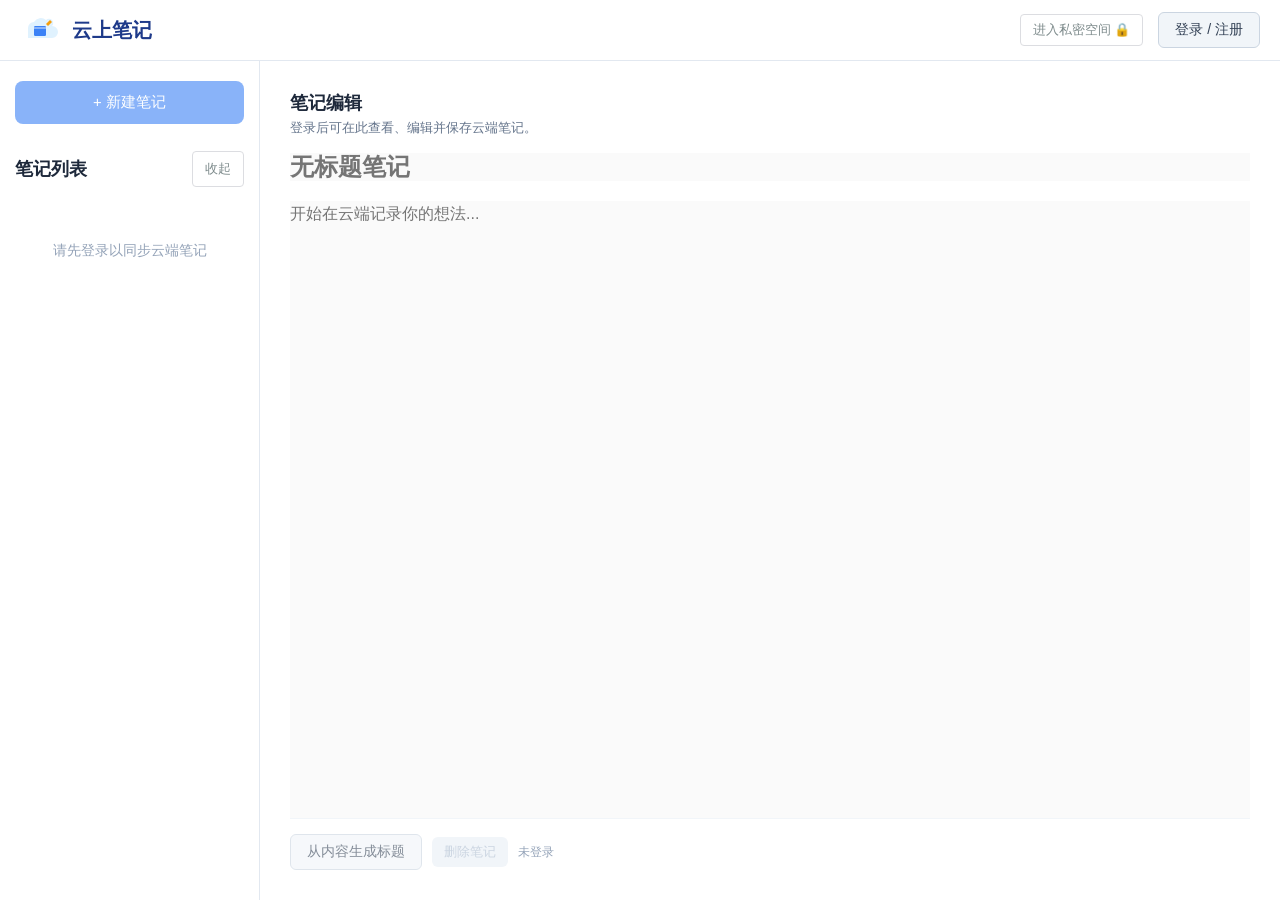
==== index.html @ a52d8c42 "Add files via upload" ====
<!DOCTYPE html>
<html lang="zh-CN">
<head>
    <meta charset="UTF-8">
    <meta name="viewport" content="width=device-width, initial-scale=1.0">
        <meta http-equiv="Content-Security-Policy" content="
            default-src 'self';
            script-src 'self';
            style-src 'self';
            connect-src 'self' https://*.supabase.co https://supabase.com wss://*.supabase.co;
            form-action 'self' https://*.supabase.co https://supabase.com;
            img-src 'self' data:;
        ">
    <title>云上笔记 - 随心记录，云端相伴</title>
    <link rel="icon" href="favicon.svg" type="image/svg+xml">
    <link rel="stylesheet" href="style.css">
    <script src="config.js" defer></script>
    <script src="supabase.js" defer></script>
</head>
<body>
    <noscript>
        <div class="noscript-warning">请开启 JavaScript 后再访问本网站。</div>
    </noscript>
    <!-- 顶部导航栏 -->
    <header>
        <div class="header-container">
            <div class="logo-container">
                <svg class="logo-svg" viewBox="0 0 100 100" width="40" height="40">
                    <path d="M20 70 L80 70 A15 15 0 0 0 80 40 A10 10 0 0 0 65 25 A20 20 0 0 0 35 30 A15 15 0 0 0 20 45 Z" fill="#e0f2fe"/>
                    <rect x="35" y="40" width="30" height="25" rx="3" fill="#3b82f6" />
                    <line x1="35" y1="45" x2="65" y2="45" stroke="#ffffff" stroke-width="2"/>
                    <path d="M65 35 L75 25 L80 30 L70 40 Z" fill="#f59e0b"/>
                </svg>
                <h1>云上笔记</h1>
            </div>
            <div class="user-auth-zone">
                <span id="user-email" class="user-email"></span>
                <button id="goToSecretBtn_secret" class="btn-nav">进入私密空间 🔒</button>
                <button id="auth-btn" class="btn-secondary">登录 / 注册</button>
                <button id="delete-account-btn" class="btn-danger hidden">注销账户</button>
            </div>
        </div>
    </header>

    <!-- 主体内容区 -->
    <main class="main-container">
        <section class="sidebar">
            <div class="sidebar-actions">
                <button id="new-note-btn" class="btn-primary" disabled>+ 新建笔记</button>
            </div>
            <div class="sidebar-header">
                <h2>笔记列表</h2>
                <button id="noteListToggleBtn" class="btn-nav" aria-expanded="true">收起</button>
            </div>
            <div id="notes-list" class="notes-list">
                <div class="placeholder-text">请先登录以同步云端笔记</div>
            </div>
        </section>

        <section class="editor-area">
            <div class="editor-header">
                <div class="editor-title-group">
                    <h2>笔记编辑</h2>
                    <p class="editor-hint">登录后可在此查看、编辑并保存云端笔记。</p>
                </div>
            </div>
            <input type="text" id="note-title" placeholder="无标题笔记" class="input-title" disabled>
            <textarea id="note-content" placeholder="开始在云端记录你的想法..." class="textarea-content" disabled></textarea>
            <div class="editor-footer">
                <button id="generate-title-btn" class="btn-secondary" disabled>从内容生成标题</button>
                <button id="delete-note-btn" class="btn-danger" disabled>删除笔记</button>
                <span id="save-status" class="status-text">未登录</span>
            </div>
        </section>
    </main>

    <!-- 登录/注册 弹窗 -->
    <div id="auth-modal" class="modal hidden">
        <div class="modal-content">
            <div class="auth-mode-buttons">
                <button type="button" id="login-mode-btn" class="btn-primary auth-mode-active">登录</button>
                <button type="button" id="register-mode-btn" class="btn-secondary">注册</button>
            </div>
            <h2 id="modal-title">账户登录</h2>
            <div id="auth-error" class="auth-error"></div>
            <input type="email" id="auth-input-email" placeholder="请输入邮箱">
            <input type="password" id="auth-input-password" placeholder="请输入密码">
            <div id="redirect-option-container" class="auth-redirect-option">
                <label>
                    <input type="checkbox" id="auth-redirect-checkbox" checked>
                    邮箱确认后跳回我的网站
                </label>
            </div>
            <div class="modal-buttons">
                <button id="submit-auth" class="btn-primary">登录</button>
                <button id="close-modal" class="btn-text">取消</button>
            </div>
        </div>
    </div>

    <!-- 生成标题 确认弹窗 -->
    <div id="title-confirm-modal" class="modal hidden">
        <div class="modal-content">
            <h2>确认/编辑标题</h2>
            <input type="text" id="generated-title-input" placeholder="自动生成的标题" />
            <div class="modal-buttons">
                <button id="confirm-title-btn" class="btn-primary">确认并保存</button>
                <button id="cancel-title-btn" class="btn-secondary">取消</button>
            </div>
        </div>
    </div>

    <script src="script.js" defer></script>
    <!-- 调试栏已移除 -->
</body>
</html>
---- style.css ----
/* 全局样式重置 */
* {
    margin: 0;
    padding: 0;
    box-sizing: border-box;
    font-family: 'PingFang SC', 'Microsoft YaHei', sans-serif;
}

body {
    background-color: #f8fafc;
    color: #334155;
    min-height: 100vh;
    display: flex;
    flex-direction: column;
    overflow-x: hidden;
    -webkit-text-size-adjust: 100%;
}

button,
input,
textarea {
    font-family: inherit;
}

.logo-svg {
    width: 40px;
    height: 40px;
    flex-shrink: 0;
}

/* 导航栏 */
header {
    background-color: #ffffff;
    padding: 10px 20px;
    border-bottom: 1px solid #e2e8f0;
    box-shadow: 0 1px 3px rgba(0,0,0,0.05);
}

.logo-container {
    display: flex;
    align-items: center;
    gap: 12px;
}

.logo-container h1 {
    font-size: 20px;
    color: #1e3a8a;
    font-weight: 600;
}

/* 主体布局 */
.main-container {
    display: flex;
    flex: 1 1 auto;
    overflow: hidden;
    min-height: 0;
}

/* 侧边栏 */
.sidebar {
    width: 260px;
    min-width: 260px;
    background-color: #ffffff;
    border-right: 1px solid #e2e8f0;
    padding: 20px 15px;
    display: flex;
    flex-direction: column;
    gap: 15px;
}

.sidebar-header,
.editor-header {
    display: flex;
    justify-content: space-between;
    align-items: center;
    gap: 12px;
}

.sidebar-header h2,
.editor-header h2 {
    font-size: 18px;
    color: #1e293b;
}

.sidebar-actions {
    display: flex;
    justify-content: flex-start;
    margin-bottom: 12px;
}

.sidebar-actions .btn-primary {
    width: 100%;
}

.sidebar-header {
    align-items: center;
}

.sidebar-header .btn-nav {
    padding: 8px 12px;
    font-size: 13px;
}

.notes-list.collapsed {
    display: none;
}

.editor-header {
    margin-bottom: 16px;
}

.editor-title-group p.editor-hint {
    margin-top: 4px;
    font-size: 13px;
    color: #64748b;
}

.btn-primary {
    background-color: #3b82f6;
    color: white;
    border: none;
    padding: 12px;
    border-radius: 8px;
    font-size: 15px;
    cursor: pointer;
    font-weight: 500;
    transition: background 0.2s;
}

.btn-primary:hover {
    background-color: #2563eb;
}
.btn-primary:disabled,
.btn-secondary:disabled {
    opacity: 0.6;
    cursor: not-allowed;
}

.notes-list {
    flex: 1;
    overflow-y: auto;
    display: flex;
    flex-direction: column;
    gap: 8px;
}

.note-item {
    padding: 12px;
    background: #f8fafc;
    border-radius: 6px;
    cursor: pointer;
    border: 1px solid transparent;
    transition: all 0.2s;
}

.note-item:hover, .note-item.active {
    background: #eff6ff;
    border-color: #bfdbfe;
}

.note-item-title {
    font-weight: 500;
    font-size: 14px;
    line-height: 1.4;
    word-break: break-word;
    overflow: hidden;
    text-overflow: ellipsis;
    display: -webkit-box;
    -webkit-line-clamp: 2;
    line-clamp: 2;
    -webkit-box-orient: vertical;
}

/* 编辑器区域 */
.editor-area {
    flex: 1 1 auto;
    display: flex;
    flex-direction: column;
    background: #ffffff;
    padding: 30px;
    min-width: 0;
}

.input-title {
    border: none;
    outline: none;
    font-size: 24px;
    font-weight: 600;
    margin-bottom: 20px;
    color: #1e293b;
    width: 100%;
}

.textarea-content {
    flex: 1;
    border: none;
    outline: none;
    resize: none;
    font-size: 16px;
    line-height: 1.6;
    color: #334155;
}

.editor-footer {
    padding-top: 15px;
    border-top: 1px solid #f1f5f9;
    display: flex;
    justify-content: space-between;
    align-items: center;
    flex-wrap: wrap;
    gap: 10px;
}

.editor-footer button {
    float: none !important;
}

.status-text {
    font-size: 12px;
    color: #94a3b8;
    flex: 1 1 auto;
    min-width: 120px;
}

@media screen and (max-width: 820px) {
    header {
        padding: 12px 16px;
    }

    .header-container {
        flex-direction: column;
        align-items: stretch;
    }

    .user-auth-zone {
        justify-content: space-between;
        width: 100%;
    }

    .main-container {
        flex-direction: column;
        overflow: visible;
    }

    .sidebar {
        width: 100%;
        min-width: 0;
        border-right: none;
        border-bottom: 1px solid #e2e8f0;
        padding: 16px;
    }

    .sidebar-header,
    .editor-header {
        flex-direction: column;
        align-items: stretch;
    }

    .editor-area {
        padding: 20px;
    }

    .input-title {
        font-size: 20px;
    }

    .textarea-content {
        font-size: 15px;
    }

    .editor-footer {
        justify-content: flex-start;
        flex-direction: column;
        align-items: stretch;
    }

    .editor-footer button {
        width: 100%;
    }

    .modal-content {
        padding: 24px;
    }
}

@media screen and (max-width: 520px) {
    header {
        padding: 12px 12px;
    }

    .logo-container {
        gap: 10px;
    }

    .logo-container h1 {
        font-size: 18px;
    }

    .user-auth-zone {
        gap: 10px;
    }

    .sidebar {
        padding: 14px 12px;
    }

    .btn-primary,
    .btn-secondary,
    .btn-danger,
    .btn-nav {
        width: 100%;
        padding: 12px;
        font-size: 14px;
    }

    .sidebar-header,
    .editor-header {
        align-items: stretch;
    }

    .editor-header h2 {
        font-size: 16px;
    }

    .editor-title-group p.editor-hint {
        font-size: 12px;
    }

    .modal-content {
        padding: 20px;
    }
}

/* 顶部导航增强 */
.header-container {
    display: flex;
    justify-content: space-between;
    align-items: center;
    flex-wrap: wrap;
    gap: 12px;
}
.user-auth-zone {
    display: flex;
    align-items: center;
    gap: 15px;
    flex-wrap: wrap;
}
.user-email {
    font-size: 14px;
    color: #64748b;
}
.btn-secondary {
    background-color: #f1f5f9;
    color: #334155;
    border: 1px solid #cbd5e1;
    padding: 8px 16px;
    border-radius: 6px;
    cursor: pointer;
    font-size: 14px;
}
.btn-secondary:hover {
    background-color: #e2e8f0;
}
.btn-text {
    background: none;
    border: none;
    color: #64748b;
    cursor: pointer;
}

/* 弹窗样式 */
.modal {
    position: fixed;
    top: 0; left: 0; width: 100vw; height: 100vh;
    background: rgba(0, 0, 0, 0.4);
    display: flex;
    justify-content: center;
    align-items: center;
    z-index: 999;
}
.hidden {
    display: none !important;
}

.modal.hidden {
    display: none !important;
}
.modal-content {
    background: white;
    padding: 30px;
    border-radius: 12px;
    width: min(90vw, 360px);
    display: flex;
    flex-direction: column;
    gap: 15px;
    box-shadow: 0 10px 25px rgba(0,0,0,0.1);
}
.auth-mode-buttons {
    display: flex;
    gap: 10px;
}
.auth-mode-buttons button {
    flex: 1;
}
.auth-error {
    color: #dc2626;
    font-size: 13px;
    min-height: 18px;
}
.modal-content h2 {
    font-size: 20px;
    color: #1e293b;
}
.modal-content input {
    padding: 10px;
    border: 1px solid #cbd5e1;
    border-radius: 6px;
    outline: none;
}
.modal-content input:focus {
    border-color: #3b82f6;
    box-shadow: 0 0 0 3px rgba(59, 130, 246, 0.15);
}
.modal-buttons {
    display: flex;
    flex-direction: column;
    gap: 10px;
    margin-top: 10px;
}

/* Title confirm modal overrides */
#title-confirm-modal .modal-content {
    width: min(90vw, 420px);
}
#generated-title-input {
    padding: 10px;
    border: 1px solid #cbd5e1;
    border-radius: 6px;
    outline: none;
}
#generated-title-input:focus {
    border-color: #10b981;
    box-shadow: 0 0 0 3px rgba(16,185,129,0.12);
}
.placeholder-text {
    text-align: center;
    color: #94a3b8;
    margin-top: 40px;
    font-size: 14px;
}

.noscript-warning {
    padding: 18px 16px;
    text-align: center;
    background: #fef2f2;
    color: #b91c1c;
    border-bottom: 1px solid #fca5a5;
    font-size: 14px;
}

.btn-danger {
    background-color: #ef4444;
    color: white;
    border: none;
    padding: 6px 12px;
    border-radius: 6px;
    cursor: pointer;
    font-size: 13px;
    transition: background 0.2s;
}
.btn-danger:hover {
    background-color: #dc2626;
}
.btn-danger:disabled {
    background-color: #f1f5f9;
    color: #cbd5e1;
    cursor: not-allowed;
}

.btn-nav {
    background: none;
    border: 1px solid #dcdde1;
    padding: 6px 12px;
    font-size: 13px;
    border-radius: 4px;
    cursor: pointer;
    color: #7f8c8d;
    transition: all 0.2s;
}
.btn-nav:hover {
    background-color: #f5f6fa;
    color: #2c3e50;
    border-color: #b2bec3;
}
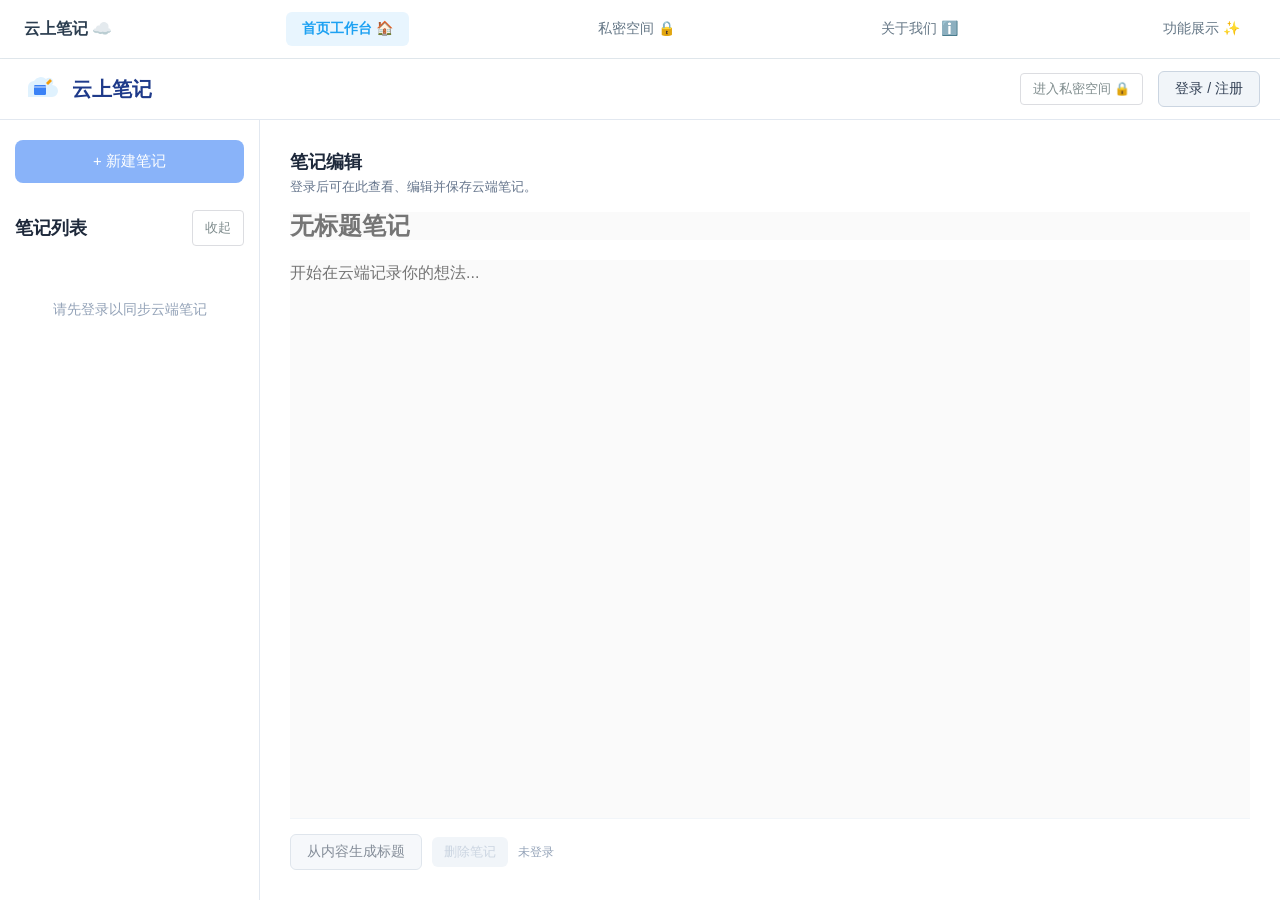
==== commit c50e2f8d: "Add files via upload" ====
--- a/index.html
+++ b/index.html
@@ -21,6 +21,11 @@
     <noscript>
         <div class="noscript-warning">请开启 JavaScript 后再访问本网站。</div>
     </noscript>
+     <!-- 🌟 就在这里！作为 body 的第一个亲儿子 -->
+    <div id="global-navbar" class="navbar-box"></div>
+
+    <!-- 你网页原本的所有代码、大盒子（比如 <div class="container">）保持原样紧随其后 -->
+    </div>
     <!-- 顶部导航栏 -->
     <header>
         <div class="header-container">
@@ -35,7 +40,7 @@
             </div>
             <div class="user-auth-zone">
                 <span id="user-email" class="user-email"></span>
-                <button id="goToSecretBtn_secret" class="btn-nav">进入私密空间 🔒</button>
+                <button id="goToSecretBtn" class="btn-nav">进入私密空间 🔒</button>
                 <button id="auth-btn" class="btn-secondary">登录 / 注册</button>
                 <button id="delete-account-btn" class="btn-danger hidden">注销账户</button>
             </div>
@@ -111,6 +116,9 @@
     </div>
 
     <script src="script.js" defer></script>
+
+    <script src="common.js"></script>
+
     <!-- 调试栏已移除 -->
 </body>
 </html>
--- a/style.css
+++ b/style.css
@@ -492,3 +492,50 @@
     color: #2c3e50;
     border-color: #b2bec3;
 }
+
+#global-navbar {
+    display: flex;
+    justify-content: space-between; /* 🌟 核心：两端对齐，中间拉开 */
+    align-items: center;            /* 上下垂直居中 */
+    background-color: #ffffff;
+    padding: 12px 24px;
+    border-bottom: 1px solid #e1e8ed;
+    box-shadow: 0 2px 8px rgba(0,0,0,0.02);
+    box-sizing: border-box;
+}
+
+
+/* 🌟 2. 子元素使用独特的专用前缀 g-nav__，哪怕你原本的 CSS 里有同名样式也互不干扰 */
+.g-nav__item {
+    text-decoration: none !important; /* 强制去掉所有可能继承的下划线 */
+    color: #657786 !important;       /* 确保导航字色不受页面全局字色影响 */
+    font-size: 14px;
+    font-weight: 500;
+    padding: 8px 16px;
+    border-radius: 6px;
+    transition: all 0.2s ease;
+    display: inline-flex;
+    align-items: center;
+}
+
+/* 🌟 3. 悬浮状态也进行前缀绑定 */
+.g-nav__item:hover {
+    color: #1da1f2 !important;
+    background-color: #f5f8fa !important;
+}
+
+/* 左侧标题的专属高级样式 */
+.nav-logo {
+    font-weight: bold;
+    font-size: 16px;
+    color: #2c3e50;
+}
+
+
+
+/* 🌟 当前页面对应的导航项激活状态 */
+.g-nav__item.is-active {
+    color: #1da1f2 !important;           /* 字体变成科技蓝 */
+    background-color: #e8f5fe !important; /* 背景变成很淡的蓝色底框 */
+    font-weight: bold;                   /* 字体加粗 */
+}
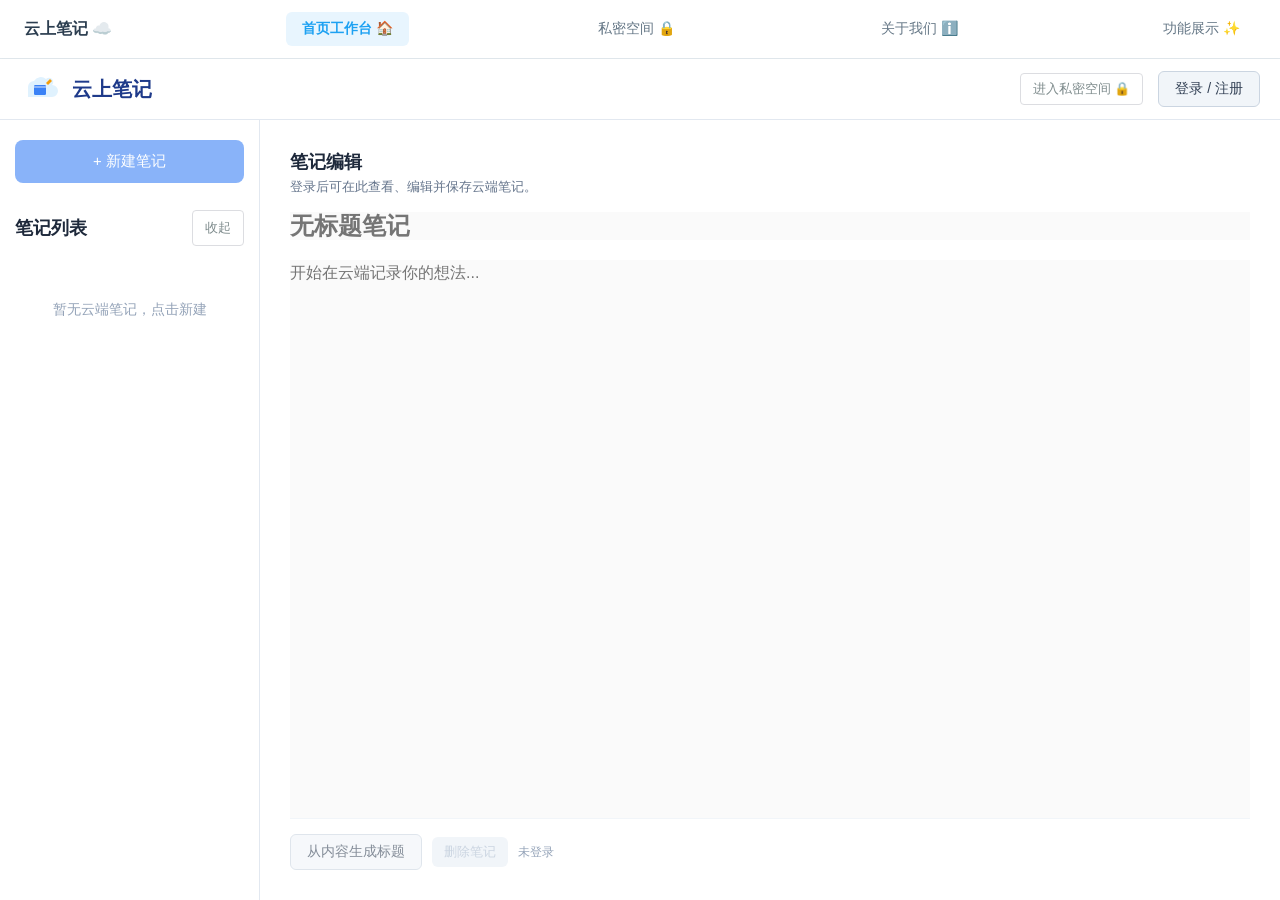
==== commit 52e698d3: "Update index.html" ====
--- a/index.html
+++ b/index.html
@@ -21,12 +21,9 @@
     <noscript>
         <div class="noscript-warning">请开启 JavaScript 后再访问本网站。</div>
     </noscript>
-     <!-- 🌟 就在这里！作为 body 的第一个亲儿子 -->
     <div id="global-navbar" class="navbar-box"></div>
 
-    <!-- 你网页原本的所有代码、大盒子（比如 <div class="container">）保持原样紧随其后 -->
     </div>
-    <!-- 顶部导航栏 -->
     <header>
         <div class="header-container">
             <div class="logo-container">
@@ -47,7 +44,6 @@
         </div>
     </header>
 
-    <!-- 主体内容区 -->
     <main class="main-container">
         <section class="sidebar">
             <div class="sidebar-actions">
@@ -79,7 +75,6 @@
         </section>
     </main>
 
-    <!-- 登录/注册 弹窗 -->
     <div id="auth-modal" class="modal hidden">
         <div class="modal-content">
             <div class="auth-mode-buttons">
@@ -103,7 +98,6 @@
         </div>
     </div>
 
-    <!-- 生成标题 确认弹窗 -->
     <div id="title-confirm-modal" class="modal hidden">
         <div class="modal-content">
             <h2>确认/编辑标题</h2>
@@ -115,10 +109,10 @@
         </div>
     </div>
 
-    <script src="script.js" defer></script>
 
-    <script src="common.js"></script>
-
-    <!-- 调试栏已移除 -->
+<script src="config.js"></script>
+<script src="supabase.js"></script>
+<script src="common.js"></script>
+<script src="script.js" defer></script>
 </body>
 </html>
--- a/style.css
+++ b/style.css
@@ -1,4 +1,3 @@
-/* 全局样式重置 */
 * {
     margin: 0;
     padding: 0;
@@ -28,7 +27,6 @@
     flex-shrink: 0;
 }
 
-/* 导航栏 */
 header {
     background-color: #ffffff;
     padding: 10px 20px;
@@ -48,7 +46,6 @@
     font-weight: 600;
 }
 
-/* 主体布局 */
 .main-container {
     display: flex;
     flex: 1 1 auto;
@@ -56,7 +53,6 @@
     min-height: 0;
 }
 
-/* 侧边栏 */
 .sidebar {
     width: 260px;
     min-width: 260px;
@@ -171,7 +167,6 @@
     -webkit-box-orient: vertical;
 }
 
-/* 编辑器区域 */
 .editor-area {
     flex: 1 1 auto;
     display: flex;
@@ -331,7 +326,6 @@
     }
 }
 
-/* 顶部导航增强 */
 .header-container {
     display: flex;
     justify-content: space-between;
@@ -368,7 +362,6 @@
     cursor: pointer;
 }
 
-/* 弹窗样式 */
 .modal {
     position: fixed;
     top: 0; left: 0; width: 100vw; height: 100vh;
@@ -495,8 +488,8 @@
 
 #global-navbar {
     display: flex;
-    justify-content: space-between; /* 🌟 核心：两端对齐，中间拉开 */
-    align-items: center;            /* 上下垂直居中 */
+    justify-content: space-between; 
+    align-items: center;        
     background-color: #ffffff;
     padding: 12px 24px;
     border-bottom: 1px solid #e1e8ed;
@@ -505,10 +498,9 @@
 }
 
 
-/* 🌟 2. 子元素使用独特的专用前缀 g-nav__，哪怕你原本的 CSS 里有同名样式也互不干扰 */
 .g-nav__item {
-    text-decoration: none !important; /* 强制去掉所有可能继承的下划线 */
-    color: #657786 !important;       /* 确保导航字色不受页面全局字色影响 */
+    text-decoration: none !important; 
+    color: #657786 !important;      
     font-size: 14px;
     font-weight: 500;
     padding: 8px 16px;
@@ -518,13 +510,11 @@
     align-items: center;
 }
 
-/* 🌟 3. 悬浮状态也进行前缀绑定 */
 .g-nav__item:hover {
     color: #1da1f2 !important;
     background-color: #f5f8fa !important;
 }
 
-/* 左侧标题的专属高级样式 */
 .nav-logo {
     font-weight: bold;
     font-size: 16px;
@@ -532,10 +522,8 @@
 }
 
 
-
-/* 🌟 当前页面对应的导航项激活状态 */
 .g-nav__item.is-active {
-    color: #1da1f2 !important;           /* 字体变成科技蓝 */
-    background-color: #e8f5fe !important; /* 背景变成很淡的蓝色底框 */
-    font-weight: bold;                   /* 字体加粗 */
-}
+    color: #1da1f2 !important;          
+    background-color: #e8f5fe !important; 
+    font-weight: bold;                   
+}
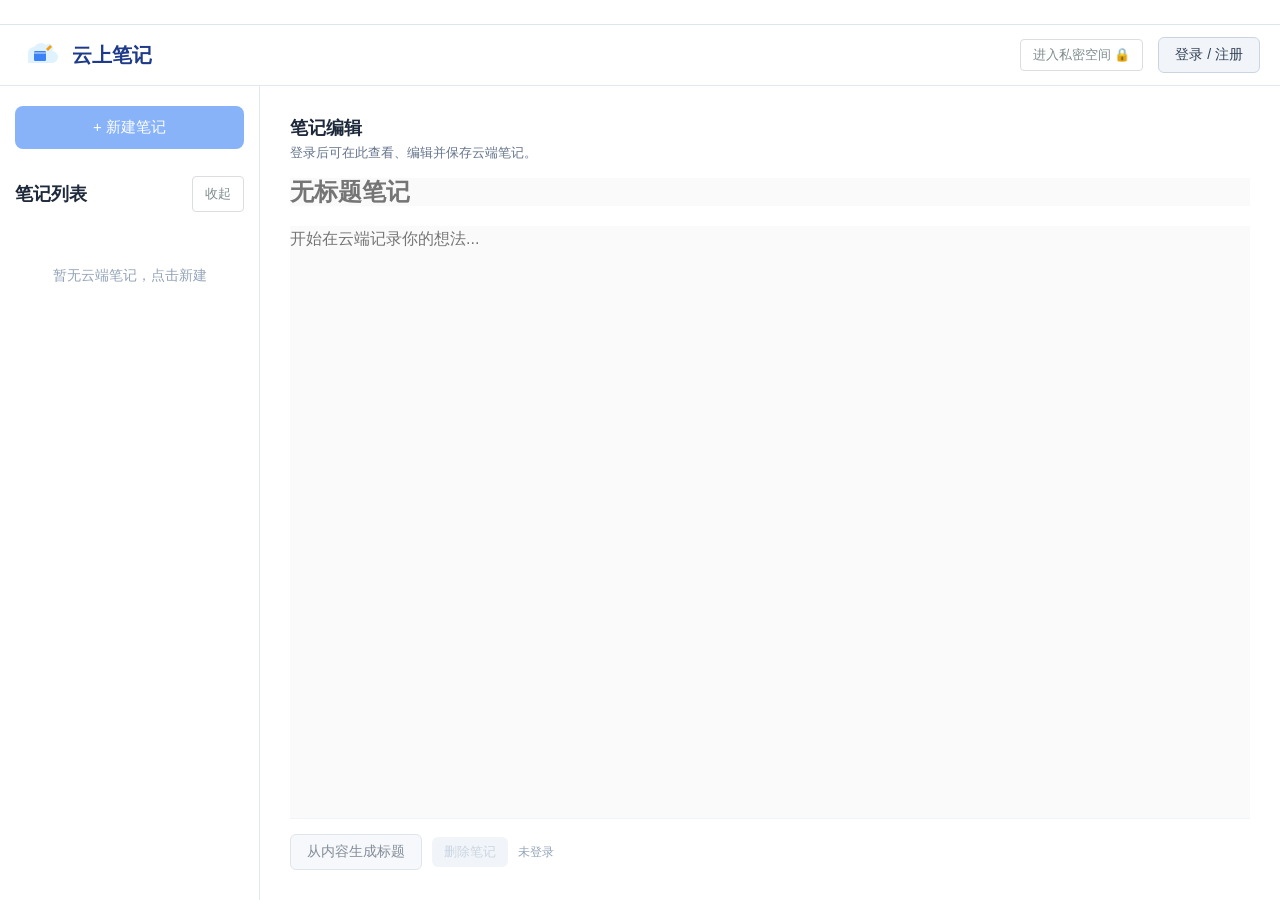
==== commit 3ea79bf2: "Update index.html" ====
--- a/index.html
+++ b/index.html
@@ -108,11 +108,6 @@
             </div>
         </div>
     </div>
-
-
-<script src="config.js"></script>
-<script src="supabase.js"></script>
-<script src="common.js"></script>
 <script src="script.js" defer></script>
 </body>
 </html>
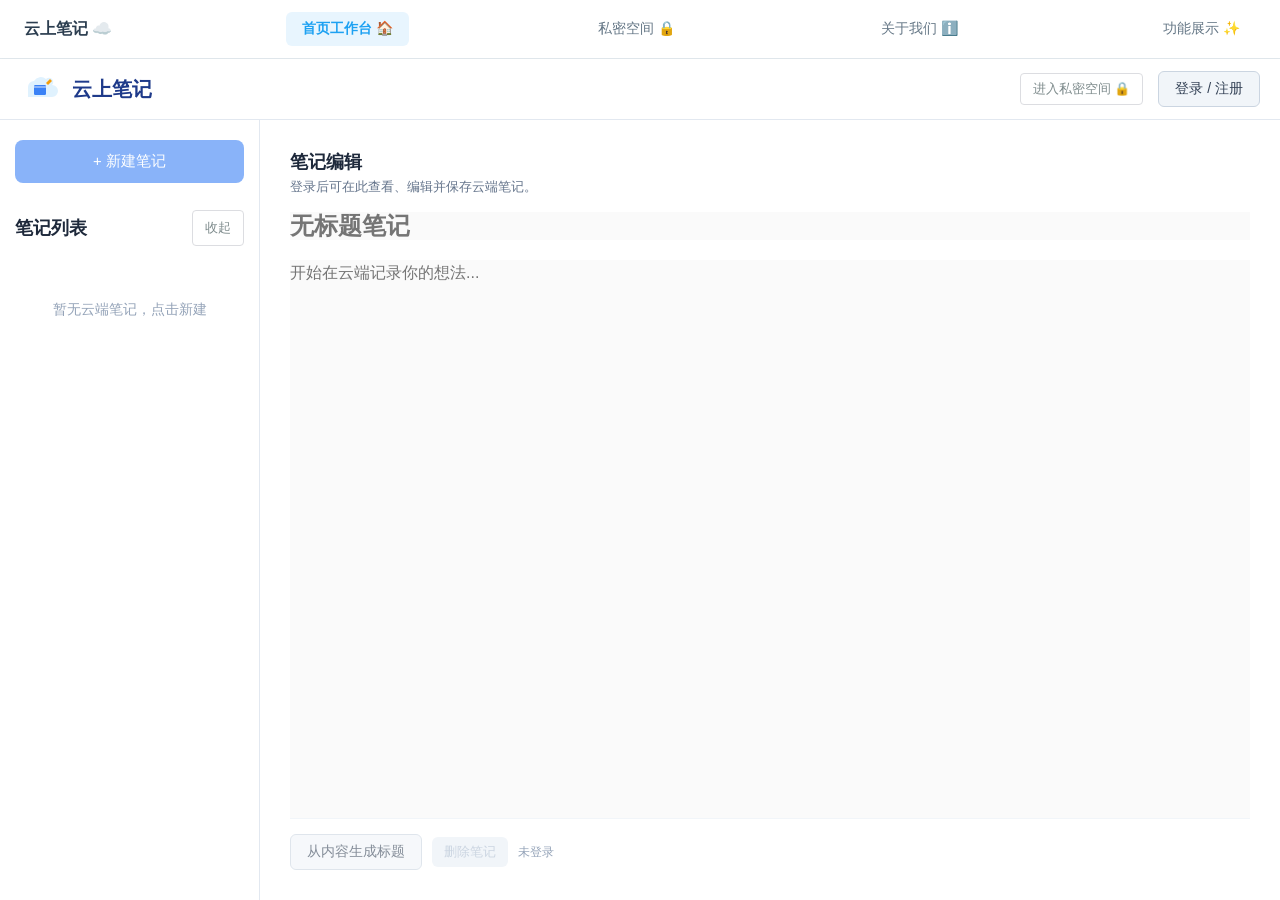
==== commit fa5448a1: "Update index.html" ====
--- a/index.html
+++ b/index.html
@@ -108,6 +108,7 @@
             </div>
         </div>
     </div>
+<script src="common.js" defer></script>
 <script src="script.js" defer></script>
 </body>
 </html>
